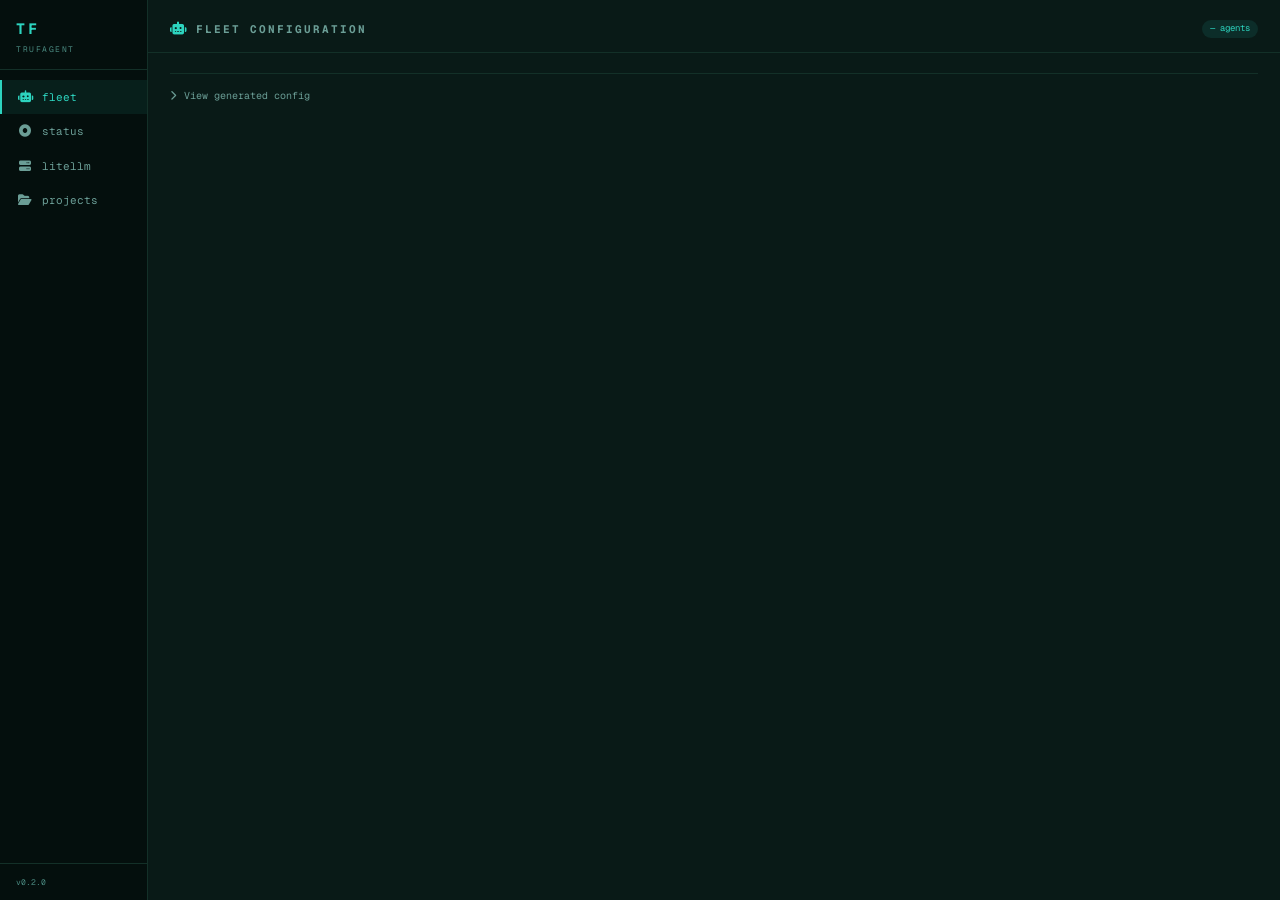
==== ui/static/index.html @ d10f91a2 "feat: add local configuration dashboard UI   FastAPI backend + vanilla HTML/CSS/JS SPA.   Opens via " ====
<!DOCTYPE html>
<html lang="en">
<head>
  <meta charset="UTF-8">
  <meta name="viewport" content="width=device-width, initial-scale=1.0">
  <title>trufagent</title>
  <link rel="stylesheet" href="style.css">
  <link rel="stylesheet" href="https://cdnjs.cloudflare.com/ajax/libs/font-awesome/6.5.0/css/all.min.css">
</head>
<body>
<div class="shell">

  <!-- ── Sidebar ──────────────────────────────────────────── -->
  <aside class="sidebar">
    <div class="sidebar-logo">
      <div class="sidebar-logo-main">TF</div>
      <div class="sidebar-logo-sub">trufagent</div>
    </div>
    <nav class="sidebar-nav">
      <div class="nav-item active" data-section="fleet">
        <i class="fa-solid fa-robot"></i>fleet
      </div>
      <div class="nav-item" data-section="status">
        <i class="fa-solid fa-circle-dot"></i>status
      </div>
      <div class="nav-item" data-section="litellm">
        <i class="fa-solid fa-server"></i>litellm
      </div>
      <div class="nav-item" data-section="projects">
        <i class="fa-solid fa-folder-open"></i>projects
      </div>
    </nav>
    <div class="sidebar-version">v0.2.0</div>
  </aside>

  <!-- ── Main ─────────────────────────────────────────────── -->
  <main class="main">

    <!-- ════ FLEET ════ -->
    <div id="section-fleet" class="section active">
      <div class="section-header">
        <div class="section-title">
          <i class="fa-solid fa-robot"></i>fleet configuration
        </div>
        <span class="section-badge" id="fleet-badge">— agents</span>
      </div>
      <div class="agent-tabs-bar" id="agent-tabs"></div>
      <div id="agent-details"></div>

      <!-- Config accordion (at bottom of fleet) -->
      <div class="section-body" style="padding-top:0;flex:none">
        <div class="config-accordion">
          <div class="config-toggle" id="config-toggle">
            <i class="fa-solid fa-chevron-right"></i>
            <span>View generated config</span>
          </div>
          <div class="config-body" id="config-body">
            <textarea class="config-textarea" id="config-textarea" readonly></textarea>
            <div class="copy-row">
              <button class="btn btn-ghost" onclick="copyConfig()">
                <i class="fa-solid fa-copy"></i>Copy
              </button>
            </div>
          </div>
        </div>
      </div>
    </div>

    <!-- ════ STATUS ════ -->
    <div id="section-status" class="section">
      <div class="section-header">
        <div class="section-title">
          <i class="fa-solid fa-circle-dot"></i>status
        </div>
        <button class="btn btn-ghost" style="font-size:10px" onclick="loadStatus()">
          <i class="fa-solid fa-arrows-rotate"></i>Refresh
        </button>
      </div>
      <div class="section-body" id="status-body">
        <div style="color:var(--ink-dim);font-family:var(--font-mono);font-size:11px">Loading...</div>
      </div>
    </div>

    <!-- ════ LITELLM ════ -->
    <div id="section-litellm" class="section">
      <div class="section-header">
        <div class="section-title">
          <i class="fa-solid fa-server"></i>litellm proxy
        </div>
      </div>
      <div class="section-body" id="litellm-body">
        <div style="color:var(--ink-dim);font-family:var(--font-mono);font-size:11px">Loading...</div>
      </div>
    </div>

    <!-- ════ PROJECTS ════ -->
    <div id="section-projects" class="section">
      <div class="section-header">
        <div class="section-title">
          <i class="fa-solid fa-folder-open"></i>projects
        </div>
      </div>
      <div class="section-body" id="projects-body">
        <div style="color:var(--ink-dim);font-family:var(--font-mono);font-size:11px">Loading...</div>
      </div>
    </div>

  </main>
</div>
<script src="app.js"></script>
</body>
</html>
---- ui/static/style.css ----
/* ── Midnight Teal design tokens ───────────────────────────── */
@import url('https://fonts.googleapis.com/css2?family=Geist+Mono:wght@400;500;600&family=Geist:wght@400;500;600;700&display=swap');

:root {
  --base:       #040f0d;
  --surface:    #091a17;
  --raised:     #0f2620;
  --border:     #133028;
  --primary:    #2dd4bf;
  --accent:     #34d399;
  --muted:      #4a8a80;
  --ink:        #ccfbf1;
  --ink-dim:    #6b9e96;
  --danger:     #f87171;
  --warn:       #fbbf24;
  --info:       #60a5fa;

  --font-ui:    'Geist', -apple-system, sans-serif;
  --font-mono:  'Geist Mono', 'Courier New', monospace;

  --radius-sm:  4px;
  --radius-md:  6px;
  --radius-lg:  10px;

  --transition: 150ms ease-out;
}

/* ── Reset ──────────────────────────────────────────────────── */
*, *::before, *::after { box-sizing: border-box; margin: 0; padding: 0; }
html, body { height: 100%; }
body {
  font-family: var(--font-ui);
  font-size: 14px;
  background: var(--base);
  color: var(--ink);
  line-height: 1.5;
  -webkit-font-smoothing: antialiased;
}

/* ── Shell layout ───────────────────────────────────────────── */
.shell {
  display: flex;
  height: 100vh;
  overflow: hidden;
}

/* ── Sidebar ────────────────────────────────────────────────── */
.sidebar {
  width: 148px;
  flex-shrink: 0;
  background: var(--base);
  border-right: 1px solid var(--border);
  display: flex;
  flex-direction: column;
}

.sidebar-logo {
  padding: 18px 16px 14px;
  border-bottom: 1px solid var(--border);
}
.sidebar-logo-main {
  font-family: var(--font-mono);
  font-size: 15px;
  font-weight: 700;
  color: var(--primary);
  letter-spacing: 3px;
}
.sidebar-logo-sub {
  font-family: var(--font-mono);
  font-size: 8px;
  color: var(--muted);
  letter-spacing: 1.5px;
  margin-top: 2px;
  text-transform: uppercase;
}

.sidebar-nav { padding: 10px 0; flex: 1; }

.nav-item {
  display: flex;
  align-items: center;
  gap: 10px;
  padding: 9px 16px;
  font-family: var(--font-mono);
  font-size: 11px;
  color: var(--ink-dim);
  cursor: pointer;
  transition: color var(--transition), background var(--transition);
  border-left: 2px solid transparent;
  user-select: none;
}
.nav-item:hover { color: var(--ink); background: rgba(45,212,191,.04); }
.nav-item.active {
  color: var(--primary);
  background: rgba(45,212,191,.08);
  border-left-color: var(--primary);
}
.nav-item i { width: 14px; text-align: center; font-size: 12px; }

.sidebar-version {
  padding: 12px 16px;
  border-top: 1px solid var(--border);
  font-family: var(--font-mono);
  font-size: 8px;
  color: var(--muted);
}

/* ── Main area ──────────────────────────────────────────────── */
.main {
  flex: 1;
  background: var(--surface);
  display: flex;
  flex-direction: column;
  overflow: hidden;
}

/* ── Section header ─────────────────────────────────────────── */
.section-header {
  padding: 20px 22px 0;
  flex-shrink: 0;
  display: flex;
  align-items: center;
  justify-content: space-between;
}
.section-title {
  font-family: var(--font-mono);
  font-size: 11px;
  font-weight: 700;
  color: var(--ink-dim);
  letter-spacing: 2px;
  text-transform: uppercase;
  display: flex;
  align-items: center;
  gap: 8px;
}
.section-title i { color: var(--primary); font-size: 13px; }
.section-badge {
  font-family: var(--font-mono);
  font-size: 9px;
  padding: 2px 8px;
  border-radius: 10px;
  background: rgba(45,212,191,.1);
  color: var(--primary);
}

/* ── Section body ───────────────────────────────────────────── */
.section-body {
  flex: 1;
  padding: 16px 22px 22px;
  overflow-y: auto;
}

/* ── Section visibility ─────────────────────────────────────── */
.section { display: none; flex-direction: column; height: 100%; }
.section.active { display: flex; }

/* ── Agent tabs ─────────────────────────────────────────────── */
.agent-tabs-bar {
  padding: 14px 22px 0;
  display: flex;
  gap: 2px;
  border-bottom: 1px solid var(--border);
  overflow-x: auto;
  flex-shrink: 0;
  scrollbar-width: none;
}
.agent-tabs-bar::-webkit-scrollbar { display: none; }

.agent-tab {
  display: flex;
  align-items: center;
  gap: 6px;
  padding: 8px 12px;
  font-family: var(--font-mono);
  font-size: 10px;
  color: var(--ink-dim);
  cursor: pointer;
  border-bottom: 2px solid transparent;
  white-space: nowrap;
  transition: color var(--transition);
  user-select: none;
}
.agent-tab:hover { color: var(--ink); }
.agent-tab.active { color: var(--primary); border-bottom-color: var(--primary); }
.agent-tab i { font-size: 11px; }

/* ── Agent detail ───────────────────────────────────────────── */
.agent-detail {
  flex: 1;
  padding: 18px 22px;
  overflow-y: auto;
  display: none;
}
.agent-detail.active { display: block; }

.detail-grid {
  display: grid;
  grid-template-columns: 1fr 1fr;
  gap: 10px;
  margin-bottom: 16px;
}

.info-card {
  background: var(--raised);
  border: 1px solid var(--border);
  border-radius: var(--radius-md);
  padding: 10px 12px;
}
.info-card-label {
  font-family: var(--font-mono);
  font-size: 8px;
  font-weight: 700;
  letter-spacing: 1.5px;
  text-transform: uppercase;
  color: var(--ink-dim);
  margin-bottom: 4px;
}
.info-card-value {
  font-family: var(--font-mono);
  font-size: 12px;
  font-weight: 600;
  color: var(--ink);
}
.info-card-sub {
  font-family: var(--font-mono);
  font-size: 9px;
  color: var(--ink-dim);
  margin-top: 3px;
}

/* ── Form fields ────────────────────────────────────────────── */
.field { margin-bottom: 14px; }
.field-label {
  font-family: var(--font-mono);
  font-size: 9px;
  font-weight: 700;
  letter-spacing: 1.5px;
  text-transform: uppercase;
  color: var(--ink-dim);
  margin-bottom: 6px;
  display: block;
}
.field-input {
  width: 100%;
  background: var(--raised);
  border: 1px solid var(--border);
  border-radius: var(--radius-sm);
  padding: 9px 12px;
  font-family: var(--font-mono);
  font-size: 11px;
  color: var(--ink);
  outline: none;
  transition: border-color var(--transition);
}
.field-input:focus { border-color: var(--primary); }
.field-input::placeholder { color: var(--muted); }
.field-input.error { border-color: var(--danger); }
.field-input.valid { border-color: var(--accent); }

.field-hint {
  font-family: var(--font-mono);
  font-size: 9px;
  margin-top: 4px;
  display: flex;
  align-items: center;
  gap: 4px;
}
.field-hint.ok { color: var(--accent); }
.field-hint.err { color: var(--danger); }
.field-hint.info { color: var(--ink-dim); }

.field-row { display: flex; gap: 8px; }
.field-row .field-input { flex: 1; }

/* ── Buttons ────────────────────────────────────────────────── */
.btn {
  display: inline-flex;
  align-items: center;
  gap: 7px;
  padding: 8px 16px;
  border-radius: var(--radius-sm);
  font-family: var(--font-mono);
  font-size: 10px;
  font-weight: 600;
  cursor: pointer;
  border: 1px solid transparent;
  transition: all var(--transition);
  user-select: none;
}
.btn:disabled { opacity: 0.38; cursor: not-allowed; }

.btn-primary {
  background: rgba(45,212,191,.12);
  border-color: rgba(45,212,191,.3);
  color: var(--primary);
}
.btn-primary:not(:disabled):hover { background: rgba(45,212,191,.2); }

.btn-danger {
  background: rgba(248,113,113,.1);
  border-color: rgba(248,113,113,.25);
  color: var(--danger);
}
.btn-danger:not(:disabled):hover { background: rgba(248,113,113,.18); }

.btn-ghost {
  background: transparent;
  border-color: var(--border);
  color: var(--ink-dim);
}
.btn-ghost:not(:disabled):hover { color: var(--ink); border-color: var(--muted); }

.btn-success {
  background: rgba(52,211,153,.12);
  border-color: rgba(52,211,153,.3);
  color: var(--accent);
}

.btn-row { display: flex; align-items: center; gap: 10px; margin-top: 4px; }

/* ── Test result banner ─────────────────────────────────────── */
.test-result {
  display: none;
  align-items: center;
  gap: 8px;
  padding: 8px 12px;
  border-radius: var(--radius-sm);
  font-family: var(--font-mono);
  font-size: 10px;
  margin-top: 10px;
}
.test-result.ok { background: rgba(52,211,153,.1); border: 1px solid rgba(52,211,153,.2); color: var(--accent); }
.test-result.err { background: rgba(248,113,113,.1); border: 1px solid rgba(248,113,113,.2); color: var(--danger); }
.test-result.visible { display: flex; }

/* ── Config accordion ───────────────────────────────────────── */
.config-accordion { margin-top: 20px; border-top: 1px solid var(--border); padding-top: 14px; }
.config-toggle {
  display: flex;
  align-items: center;
  gap: 8px;
  cursor: pointer;
  font-family: var(--font-mono);
  font-size: 10px;
  color: var(--ink-dim);
  user-select: none;
  margin-bottom: 10px;
}
.config-toggle:hover { color: var(--ink); }
.config-toggle i { transition: transform var(--transition); }
.config-toggle.open i { transform: rotate(90deg); }
.config-body { display: none; }
.config-body.open { display: block; }
.config-textarea {
  width: 100%;
  min-height: 200px;
  background: var(--raised);
  border: 1px solid var(--border);
  border-radius: var(--radius-sm);
  padding: 12px;
  font-family: var(--font-mono);
  font-size: 10px;
  color: var(--ink);
  resize: vertical;
  outline: none;
}
.copy-row { display: flex; justify-content: flex-end; margin-top: 8px; }

/* ── Status section ─────────────────────────────────────────── */
.status-litellm-card {
  background: var(--raised);
  border: 1px solid var(--border);
  border-radius: var(--radius-md);
  padding: 14px 16px;
  margin-bottom: 16px;
  display: flex;
  align-items: center;
  justify-content: space-between;
}
.status-pill {
  display: inline-flex;
  align-items: center;
  gap: 6px;
  padding: 4px 10px;
  border-radius: 20px;
  font-family: var(--font-mono);
  font-size: 10px;
}
.status-pill.running { background: rgba(52,211,153,.1); border: 1px solid rgba(52,211,153,.2); color: var(--accent); }
.status-pill.stopped { background: rgba(248,113,113,.1); border: 1px solid rgba(248,113,113,.2); color: var(--danger); }
.status-dot { width: 6px; height: 6px; border-radius: 50%; }
.status-dot.on { background: var(--accent); }
.status-dot.off { background: var(--danger); }

.agents-table { width: 100%; border-collapse: collapse; }
.agents-table th {
  font-family: var(--font-mono);
  font-size: 8px;
  font-weight: 700;
  letter-spacing: 1.5px;
  text-transform: uppercase;
  color: var(--ink-dim);
  text-align: left;
  padding: 6px 10px;
  border-bottom: 1px solid var(--border);
}
.agents-table td {
  font-family: var(--font-mono);
  font-size: 10px;
  color: var(--ink-dim);
  padding: 8px 10px;
  border-bottom: 1px solid rgba(19,48,40,.6);
}
.agents-table tr:last-child td { border-bottom: none; }
.agent-status-badge {
  display: inline-flex; align-items: center; gap: 5px;
  font-family: var(--font-mono); font-size: 9px;
}

/* ── LiteLLM section ────────────────────────────────────────── */
.litellm-card {
  background: var(--raised);
  border: 1px solid var(--border);
  border-radius: var(--radius-md);
  padding: 16px;
  margin-bottom: 14px;
}
.litellm-card-title {
  font-family: var(--font-mono);
  font-size: 9px;
  font-weight: 700;
  letter-spacing: 1.5px;
  text-transform: uppercase;
  color: var(--ink-dim);
  margin-bottom: 10px;
}
.env-row {
  display: flex; align-items: center; justify-content: space-between;
  padding: 6px 0; border-bottom: 1px solid rgba(19,48,40,.6);
  font-family: var(--font-mono); font-size: 10px;
}
.env-row:last-child { border-bottom: none; }
.env-name { color: var(--ink-dim); }
.env-ok { color: var(--accent); }
.env-miss { color: var(--warn); }
.cmd-block {
  background: var(--base);
  border: 1px solid var(--border);
  border-radius: var(--radius-sm);
  padding: 12px;
  font-family: var(--font-mono);
  font-size: 10px;
  color: var(--ink-dim);
  line-height: 1.8;
  white-space: pre;
}

/* ── Projects section ───────────────────────────────────────── */
.project-card {
  background: var(--raised);
  border: 1px solid var(--border);
  border-radius: var(--radius-md);
  padding: 14px 16px;
  margin-bottom: 10px;
  display: flex;
  align-items: flex-start;
  justify-content: space-between;
  gap: 12px;
}
.project-name {
  font-family: var(--font-mono);
  font-size: 12px;
  font-weight: 600;
  color: var(--ink);
  margin-bottom: 3px;
}
.project-path { font-family: var(--font-mono); font-size: 9px; color: var(--ink-dim); }
.project-meta { font-family: var(--font-mono); font-size: 9px; margin-top: 4px; }

.init-card {
  background: var(--raised);
  border: 1px dashed var(--border);
  border-radius: var(--radius-md);
  padding: 20px;
  text-align: center;
  margin-top: 8px;
}
.init-card-title { font-family: var(--font-mono); font-size: 11px; color: var(--ink-dim); margin-bottom: 12px; }

/* ── Loading spinner ────────────────────────────────────────── */
.spinner {
  display: inline-block;
  width: 12px; height: 12px;
  border: 2px solid rgba(45,212,191,.2);
  border-top-color: var(--primary);
  border-radius: 50%;
  animation: spin 0.6s linear infinite;
}
@keyframes spin { to { transform: rotate(360deg); } }

/* ── Scrollbar ──────────────────────────────────────────────── */
::-webkit-scrollbar { width: 4px; }
::-webkit-scrollbar-track { background: transparent; }
::-webkit-scrollbar-thumb { background: var(--border); border-radius: 2px; }
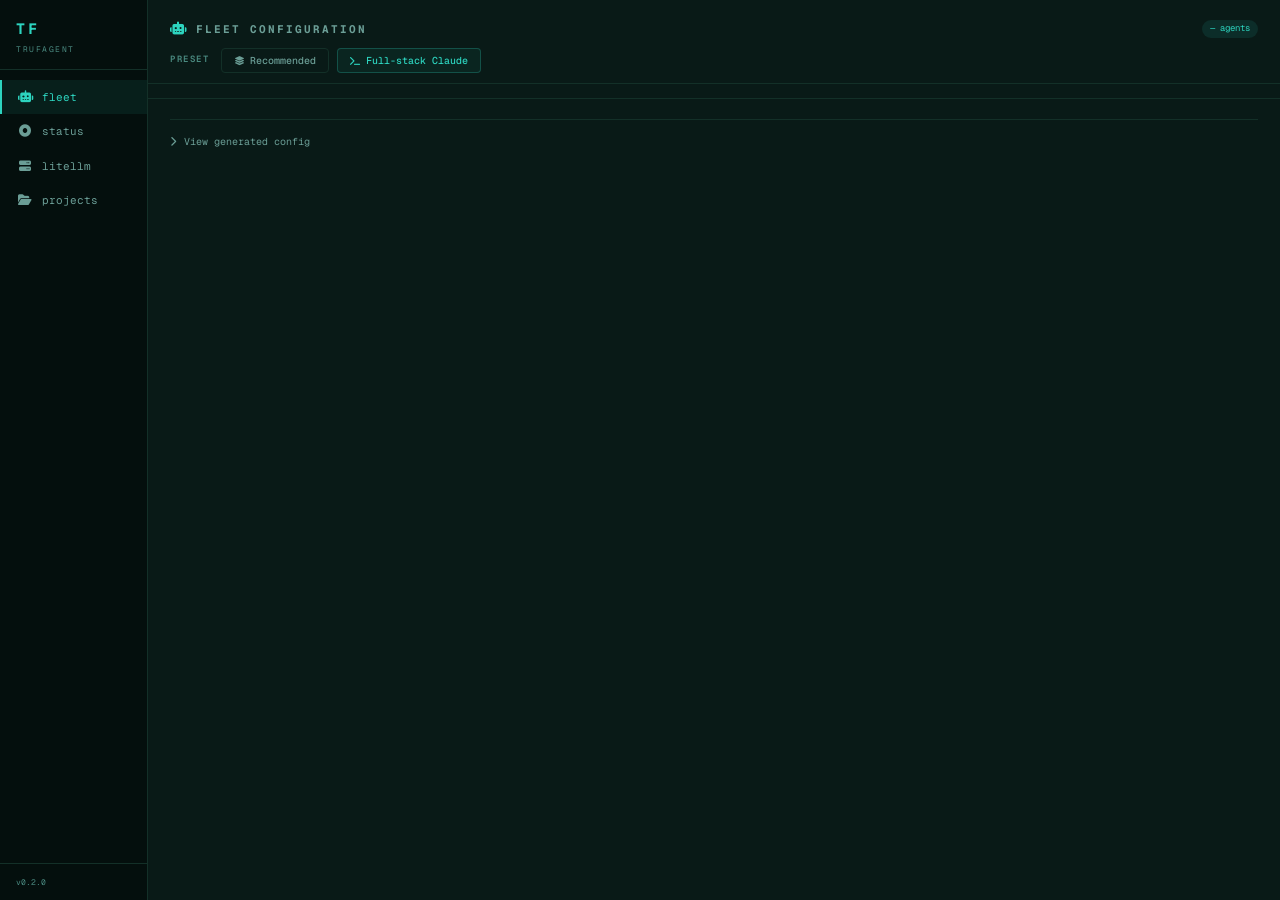
==== commit 67d1ce76: "feat: add preset strip with Recommended and Full-stack Claude modes Recommended preset: applies defa" ====
--- a/ui/static/index.html
+++ b/ui/static/index.html
@@ -43,6 +43,17 @@
           <i class="fa-solid fa-robot"></i>fleet configuration
         </div>
         <span class="section-badge" id="fleet-badge">— agents</span>
+      </div>
+      <div class="preset-strip">
+        <span class="preset-label">preset</span>
+        <button class="preset-btn recommended" onclick="applyPreset('recommended')">
+          <i class="fa-solid fa-layer-group" style="font-size:9px"></i>Recommended
+        </button>
+        <button class="preset-btn fullstack" onclick="applyPreset('fullstack')">
+          <i class="fa-solid fa-terminal" style="font-size:9px"></i>Full-stack Claude
+        </button>
+        <span class="preset-sep"></span>
+        <span class="preset-feedback" id="preset-feedback"></span>
       </div>
       <div class="agent-tabs-bar" id="agent-tabs"></div>
       <div id="agent-details"></div>
@@ -107,6 +118,7 @@
 
   </main>
 </div>
+<div id="model-picker-root" style="display:none"></div>
 <script src="app.js"></script>
 </body>
 </html>
--- a/ui/static/style.css
+++ b/ui/static/style.css
@@ -154,6 +154,57 @@
 .section { display: none; flex-direction: column; height: 100%; }
 .section.active { display: flex; }
 
+/* ── Preset strip ───────────────────────────────────────────── */
+.preset-strip {
+  padding: 10px 22px;
+  display: flex;
+  align-items: center;
+  gap: 8px;
+  border-bottom: 1px solid var(--border);
+  flex-shrink: 0;
+}
+.preset-label {
+  font-family: var(--font-mono);
+  font-size: 9px;
+  font-weight: 600;
+  letter-spacing: 1.5px;
+  text-transform: uppercase;
+  color: var(--muted);
+  white-space: nowrap;
+  margin-right: 4px;
+}
+.preset-btn {
+  display: inline-flex;
+  align-items: center;
+  gap: 6px;
+  padding: 5px 12px;
+  border-radius: var(--radius-sm);
+  font-family: var(--font-mono);
+  font-size: 10px;
+  font-weight: 500;
+  cursor: pointer;
+  border: 1px solid var(--border);
+  background: transparent;
+  color: var(--ink-dim);
+  transition: all var(--transition);
+  white-space: nowrap;
+}
+.preset-btn:hover { border-color: var(--muted); color: var(--ink); }
+.preset-btn.recommended:hover { border-color: var(--accent); color: var(--accent); background: rgba(52,211,153,.06); }
+.preset-btn.fullstack { border-color: rgba(45,212,191,.25); color: var(--primary); background: rgba(45,212,191,.06); }
+.preset-btn.fullstack:hover { background: rgba(45,212,191,.14); border-color: var(--primary); }
+.preset-btn.loading { opacity: 0.6; cursor: not-allowed; }
+.preset-sep { flex: 1; }
+.preset-feedback {
+  font-family: var(--font-mono);
+  font-size: 9px;
+  color: var(--ink-dim);
+  display: none;
+}
+.preset-feedback.visible { display: block; }
+.preset-feedback.ok { color: var(--accent); }
+.preset-feedback.err { color: var(--danger); }
+
 /* ── Agent tabs ─────────────────────────────────────────────── */
 .agent-tabs-bar {
   padding: 14px 22px 0;
@@ -487,6 +538,261 @@
 }
 .init-card-title { font-family: var(--font-mono); font-size: 11px; color: var(--ink-dim); margin-bottom: 12px; }
 
+/* ── Model field row (input + Choose button) ────────────────── */
+.model-field-row { display: flex; gap: 8px; }
+.model-field-row .field-input { flex: 1; }
+.btn-choose-model {
+  background: rgba(45,212,191,.08);
+  border: 1px solid rgba(45,212,191,.22);
+  border-radius: var(--radius-sm);
+  padding: 0 14px;
+  font-family: var(--font-mono);
+  font-size: 10px;
+  font-weight: 600;
+  color: var(--primary);
+  cursor: pointer;
+  white-space: nowrap;
+  display: inline-flex;
+  align-items: center;
+  gap: 6px;
+  flex-shrink: 0;
+  transition: background var(--transition);
+}
+.btn-choose-model:hover { background: rgba(45,212,191,.16); }
+
+/* ── Model picker modal ─────────────────────────────────────── */
+.picker-backdrop {
+  position: fixed;
+  inset: 0;
+  background: rgba(4,15,13,.82);
+  backdrop-filter: blur(4px);
+  display: flex;
+  align-items: center;
+  justify-content: center;
+  padding: 20px;
+  z-index: 200;
+}
+.picker-modal {
+  background: var(--surface);
+  border: 1px solid var(--border);
+  border-radius: 12px;
+  width: 680px;
+  max-height: 82vh;
+  display: flex;
+  flex-direction: column;
+  overflow: hidden;
+  box-shadow: 0 24px 64px rgba(0,0,0,.6), 0 0 0 1px rgba(45,212,191,.06);
+}
+.picker-header {
+  padding: 18px 20px 14px;
+  border-bottom: 1px solid var(--border);
+  display: flex;
+  align-items: center;
+  justify-content: space-between;
+  flex-shrink: 0;
+}
+.picker-title {
+  font-size: 14px;
+  font-weight: 600;
+  color: var(--ink);
+  display: flex;
+  align-items: center;
+  gap: 8px;
+}
+.picker-agent-chip {
+  font-family: var(--font-mono);
+  font-size: 11px;
+  background: var(--raised);
+  border: 1px solid var(--border);
+  border-radius: var(--radius-sm);
+  padding: 2px 7px;
+  color: var(--primary);
+}
+.picker-close {
+  width: 26px;
+  height: 26px;
+  border-radius: var(--radius-md);
+  border: 1px solid var(--border);
+  background: transparent;
+  color: var(--ink-dim);
+  cursor: pointer;
+  display: flex;
+  align-items: center;
+  justify-content: center;
+  font-size: 11px;
+  transition: background var(--transition), color var(--transition);
+}
+.picker-close:hover { background: var(--raised); color: var(--ink); }
+
+.picker-search {
+  padding: 12px 20px;
+  border-bottom: 1px solid var(--border);
+  flex-shrink: 0;
+}
+.picker-search-wrap { position: relative; }
+.picker-search-wrap i {
+  position: absolute;
+  left: 10px;
+  top: 50%;
+  transform: translateY(-50%);
+  color: var(--muted);
+  font-size: 11px;
+  pointer-events: none;
+}
+.picker-search-input {
+  width: 100%;
+  background: var(--raised);
+  border: 1px solid var(--border);
+  border-radius: var(--radius-md);
+  padding: 8px 12px 8px 30px;
+  font-family: var(--font-ui);
+  font-size: 12px;
+  color: var(--ink);
+  outline: none;
+  transition: border-color var(--transition);
+}
+.picker-search-input:focus { border-color: var(--primary); }
+.picker-search-input::placeholder { color: var(--muted); }
+
+.picker-body {
+  flex: 1;
+  overflow-y: auto;
+  padding: 16px 20px 20px;
+  scrollbar-width: thin;
+  scrollbar-color: var(--border) transparent;
+}
+
+.picker-provider { margin-bottom: 20px; }
+.picker-provider-label {
+  font-family: var(--font-mono);
+  font-size: 9px;
+  font-weight: 600;
+  letter-spacing: 1.8px;
+  text-transform: uppercase;
+  color: var(--muted);
+  margin-bottom: 8px;
+  display: flex;
+  align-items: center;
+  gap: 8px;
+}
+.picker-provider-label::after { content: ''; flex: 1; height: 1px; background: var(--border); }
+.picker-key-link {
+  font-family: var(--font-mono);
+  font-size: 9px;
+  font-weight: 500;
+  letter-spacing: 0;
+  text-transform: none;
+  color: var(--ink-dim);
+  text-decoration: none;
+  display: inline-flex;
+  align-items: center;
+  gap: 3px;
+  white-space: nowrap;
+  transition: color var(--transition);
+}
+.picker-key-link:hover { color: var(--primary); }
+
+.picker-grid { display: grid; grid-template-columns: repeat(auto-fill, minmax(190px, 1fr)); gap: 8px; }
+
+.picker-card {
+  background: var(--raised);
+  border: 1px solid var(--border);
+  border-radius: var(--radius-lg);
+  padding: 11px 13px;
+  cursor: pointer;
+  position: relative;
+  transition: border-color var(--transition), background var(--transition);
+}
+.picker-card:hover { border-color: var(--muted); background: #132820; }
+.picker-card.selected { border-color: var(--primary); background: rgba(45,212,191,.05); }
+.picker-card.selected::after {
+  content: '\f00c';
+  font-family: 'Font Awesome 6 Free';
+  font-weight: 900;
+  position: absolute;
+  top: 9px;
+  right: 10px;
+  font-size: 9px;
+  color: var(--primary);
+}
+.picker-card-name { font-size: 12px; font-weight: 600; color: var(--ink); margin-bottom: 3px; padding-right: 16px; }
+.picker-card-model { font-family: var(--font-mono); font-size: 9px; color: var(--muted); margin-bottom: 8px; word-break: break-all; line-height: 1.4; }
+.picker-card-badges { display: flex; flex-wrap: wrap; gap: 4px; }
+.picker-badge { font-family: var(--font-mono); font-size: 9px; border-radius: 3px; padding: 2px 5px; font-weight: 500; }
+.picker-badge-cost { background: rgba(251,191,36,.12); color: var(--warn); border: 1px solid rgba(251,191,36,.2); }
+.picker-badge-cost.free { background: rgba(52,211,153,.12); color: var(--accent); border: 1px solid rgba(52,211,153,.2); }
+.picker-badge-rec { background: rgba(45,212,191,.1); color: var(--primary); border: 1px solid rgba(45,212,191,.18); }
+
+.picker-provider.hidden { display: none; }
+.picker-card.hidden { display: none; }
+
+.picker-custom {
+  margin-top: 4px;
+  border-top: 1px solid var(--border);
+  padding-top: 16px;
+}
+.picker-custom-label {
+  font-family: var(--font-mono);
+  font-size: 9px;
+  font-weight: 600;
+  letter-spacing: 1.8px;
+  text-transform: uppercase;
+  color: var(--muted);
+  margin-bottom: 8px;
+}
+.picker-custom-row { display: flex; gap: 8px; }
+.picker-custom-input {
+  flex: 1;
+  background: var(--raised);
+  border: 1px solid var(--border);
+  border-radius: var(--radius-md);
+  padding: 8px 12px;
+  font-family: var(--font-mono);
+  font-size: 11px;
+  color: var(--ink);
+  outline: none;
+  transition: border-color var(--transition);
+}
+.picker-custom-input:focus { border-color: var(--primary); }
+.picker-custom-input::placeholder { color: var(--muted); }
+.picker-custom-use {
+  background: transparent;
+  border: 1px solid var(--border);
+  border-radius: var(--radius-md);
+  padding: 8px 14px;
+  font-family: var(--font-ui);
+  font-size: 11px;
+  color: var(--ink-dim);
+  cursor: pointer;
+  white-space: nowrap;
+  transition: border-color var(--transition), color var(--transition);
+}
+.picker-custom-use:hover { border-color: var(--primary); color: var(--primary); }
+
+.picker-footer {
+  padding: 12px 20px;
+  border-top: 1px solid var(--border);
+  display: flex;
+  align-items: center;
+  justify-content: space-between;
+  flex-shrink: 0;
+}
+.picker-footer-hint { font-family: var(--font-mono); font-size: 9px; color: var(--muted); }
+.picker-confirm {
+  background: var(--primary);
+  border: none;
+  border-radius: var(--radius-md);
+  padding: 8px 18px;
+  font-family: var(--font-ui);
+  font-size: 12px;
+  font-weight: 600;
+  color: var(--base);
+  cursor: pointer;
+  transition: background var(--transition);
+}
+.picker-confirm:hover { background: #5eead4; }
+.picker-confirm:disabled { opacity: 0.35; cursor: not-allowed; }
+
 /* ── Loading spinner ────────────────────────────────────────── */
 .spinner {
   display: inline-block;
